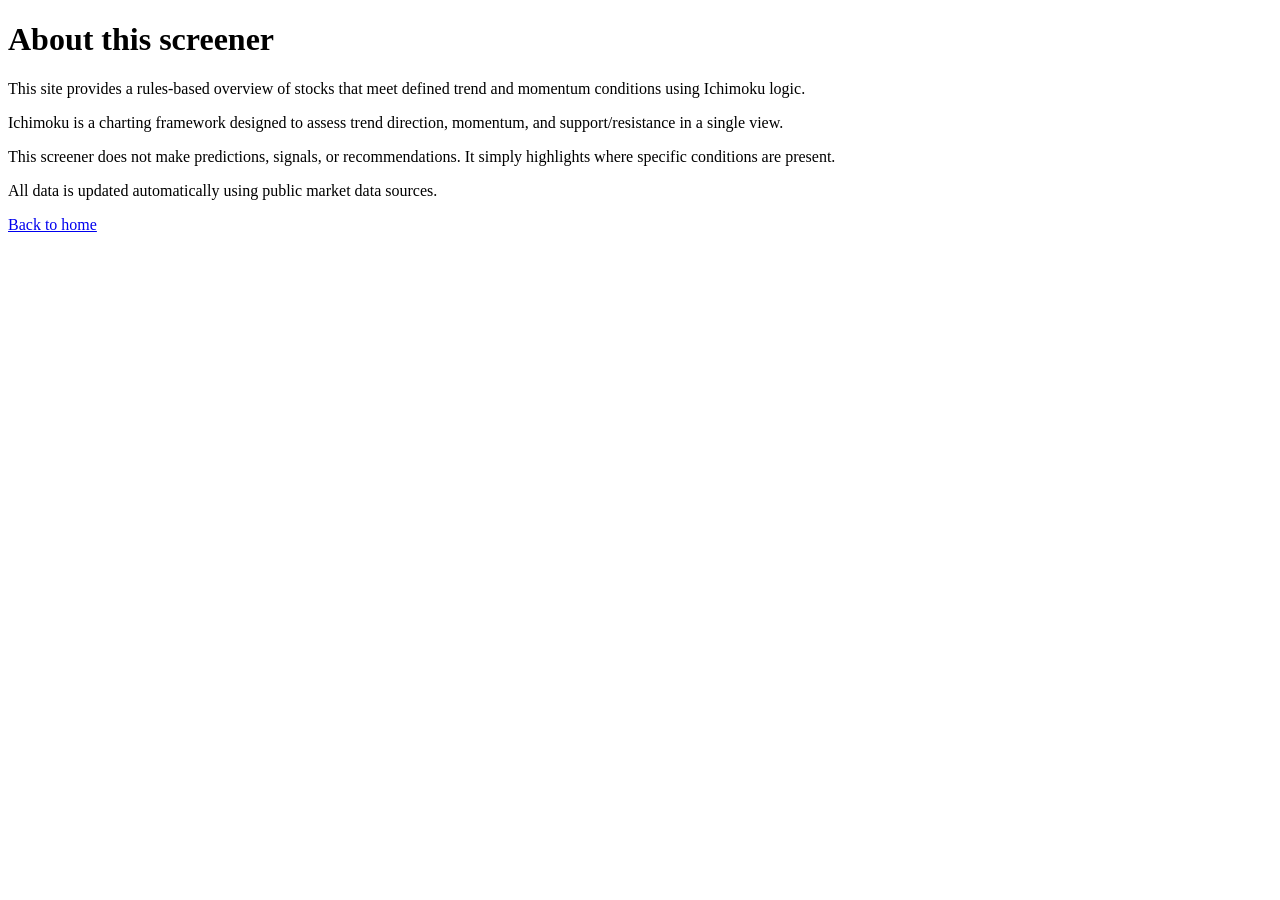
==== about.html @ 44883c1c "Add About page" ====
<!DOCTYPE html>
<html lang="en">
<head>
  <meta charset="UTF-8">
  <title>About – Ichimoku Trend Screener</title>
  <meta name="viewport" content="width=device-width, initial-scale=1">
</head>
<body>

<h1>About this screener</h1>

<p>
  This site provides a rules-based overview of stocks that meet
  defined trend and momentum conditions using Ichimoku logic.
</p>

<p>
  Ichimoku is a charting framework designed to assess trend direction,
  momentum, and support/resistance in a single view.
</p>

<p>
  This screener does not make predictions, signals, or recommendations.
  It simply highlights where specific conditions are present.
</p>

<p>
  All data is updated automatically using public market data sources.
</p>

<p>
  <a href="index.html">Back to home</a>
</p>

</body>
</html>
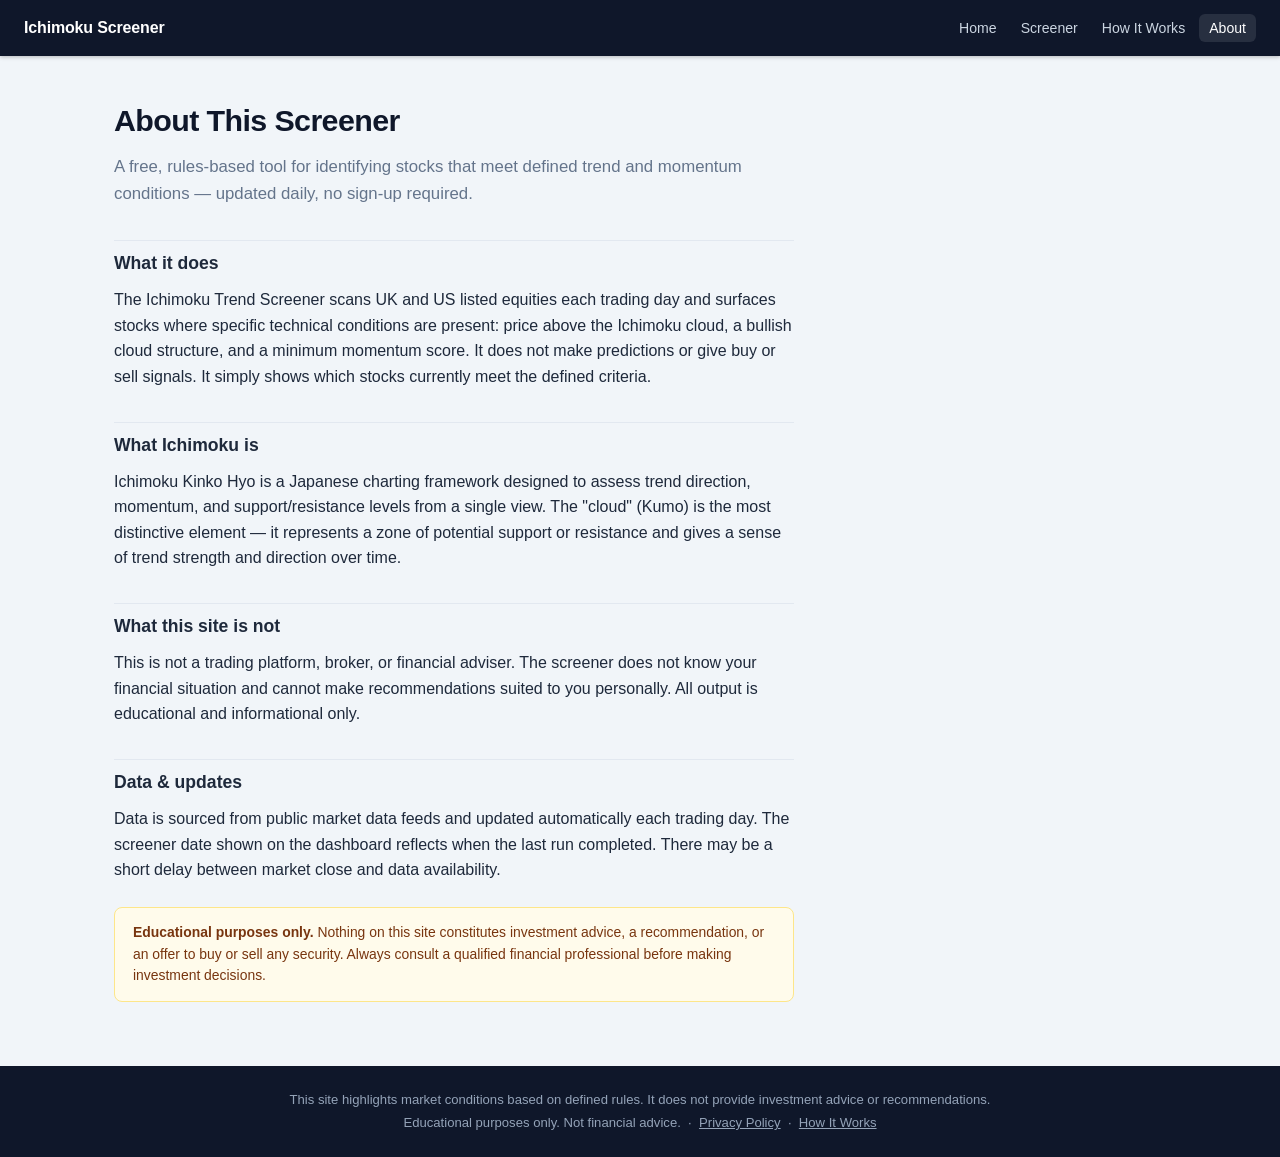
==== commit 5afd3975: "Full website redesign - layout, navigation, and pages added" ====
--- a/about.html
+++ b/about.html
@@ -4,33 +4,72 @@
   <meta charset="UTF-8">
   <title>About – Ichimoku Trend Screener</title>
   <meta name="viewport" content="width=device-width, initial-scale=1">
+  <meta name="description" content="About the Ichimoku Trend Screener — a rules-based daily screener for UK and US stocks using Ichimoku cloud logic and momentum filters.">
+  <meta name="robots" content="index, follow">
+  <link rel="stylesheet" href="style.css">
 </head>
 <body>
 
-<h1>About this screener</h1>
+<nav class="site-nav">
+  <a class="nav-brand" href="index.html">Ichimoku Screener</a>
+  <ul class="nav-links">
+    <li><a href="index.html">Home</a></li>
+    <li><a href="screener.html">Screener</a></li>
+    <li><a href="how-it-works.html">How It Works</a></li>
+    <li><a href="about.html" class="active">About</a></li>
+  </ul>
+</nav>
 
-<p>
-  This site provides a rules-based overview of stocks that meet
-  defined trend and momentum conditions using Ichimoku logic.
-</p>
+<div class="page">
+  <div class="prose">
+    <h1>About This Screener</h1>
+    <p class="lead">A free, rules-based tool for identifying stocks that meet defined trend and momentum conditions — updated daily, no sign-up required.</p>
 
-<p>
-  Ichimoku is a charting framework designed to assess trend direction,
-  momentum, and support/resistance in a single view.
-</p>
+    <h2>What it does</h2>
+    <p>
+      The Ichimoku Trend Screener scans UK and US listed equities each trading day and
+      surfaces stocks where specific technical conditions are present: price above the
+      Ichimoku cloud, a bullish cloud structure, and a minimum momentum score. It does
+      not make predictions or give buy or sell signals. It simply shows which stocks
+      currently meet the defined criteria.
+    </p>
 
-<p>
-  This screener does not make predictions, signals, or recommendations.
-  It simply highlights where specific conditions are present.
-</p>
+    <h2>What Ichimoku is</h2>
+    <p>
+      Ichimoku Kinko Hyo is a Japanese charting framework designed to assess trend direction,
+      momentum, and support/resistance levels from a single view. The "cloud" (Kumo) is the
+      most distinctive element — it represents a zone of potential support or resistance and
+      gives a sense of trend strength and direction over time.
+    </p>
 
-<p>
-  All data is updated automatically using public market data sources.
-</p>
+    <h2>What this site is not</h2>
+    <p>
+      This is not a trading platform, broker, or financial adviser. The screener does not
+      know your financial situation and cannot make recommendations suited to you personally.
+      All output is educational and informational only.
+    </p>
 
-<p>
-  <a href="index.html">Back to home</a>
-</p>
+    <h2>Data &amp; updates</h2>
+    <p>
+      Data is sourced from public market data feeds and updated automatically each trading
+      day. The screener date shown on the dashboard reflects when the last run completed.
+      There may be a short delay between market close and data availability.
+    </p>
+
+    <div class="disclaimer">
+      <strong>Educational purposes only.</strong> Nothing on this site constitutes investment
+      advice, a recommendation, or an offer to buy or sell any security. Always consult a
+      qualified financial professional before making investment decisions.
+    </div>
+  </div>
+</div>
+
+<footer class="site-footer">
+  This site highlights market conditions based on defined rules. It does not provide investment advice or recommendations.<br>
+  Educational purposes only. Not financial advice. &nbsp;&middot;&nbsp;
+  <a href="privacy.html">Privacy Policy</a> &nbsp;&middot;&nbsp;
+  <a href="how-it-works.html">How It Works</a>
+</footer>
 
 </body>
 </html>
--- a/style.css
+++ b/style.css
@@ -0,0 +1,349 @@
+/* ─── Reset & Base ──────────────────────────────────────── */
+*, *::before, *::after { box-sizing: border-box; margin: 0; padding: 0; }
+
+:root {
+  --navy:    #0f172a;
+  --navy2:   #1e293b;
+  --accent:  #2563eb;
+  --accent-h:#1d4ed8;
+  --bg:      #f1f5f9;
+  --surface: #ffffff;
+  --border:  #e2e8f0;
+  --text:    #1e293b;
+  --muted:   #64748b;
+  --radius:  10px;
+  --shadow:  0 1px 3px rgba(0,0,0,.08);
+}
+
+body {
+  font-family: -apple-system, BlinkMacSystemFont, "Segoe UI", Roboto, Helvetica, Arial, sans-serif;
+  background: var(--bg);
+  color: var(--text);
+  line-height: 1.6;
+  min-height: 100vh;
+  display: flex;
+  flex-direction: column;
+}
+
+a { color: var(--accent); text-decoration: none; }
+a:hover { text-decoration: underline; }
+
+/* ─── Navigation ────────────────────────────────────────── */
+.site-nav {
+  background: var(--navy);
+  padding: 0 24px;
+  display: flex;
+  align-items: center;
+  justify-content: space-between;
+  height: 56px;
+  position: sticky;
+  top: 0;
+  z-index: 100;
+  box-shadow: 0 1px 4px rgba(0,0,0,.25);
+}
+
+.nav-brand {
+  color: #fff;
+  font-weight: 700;
+  font-size: 1rem;
+  letter-spacing: -.01em;
+  text-decoration: none;
+  white-space: nowrap;
+}
+.nav-brand:hover { text-decoration: none; color: #fff; }
+
+.nav-links {
+  display: flex;
+  gap: 4px;
+  list-style: none;
+}
+
+.nav-links a {
+  color: #cbd5e1;
+  font-size: 0.88rem;
+  padding: 6px 10px;
+  border-radius: 6px;
+  text-decoration: none;
+  transition: color .15s, background .15s;
+  white-space: nowrap;
+}
+.nav-links a:hover,
+.nav-links a.active { color: #fff; background: rgba(255,255,255,.1); }
+
+/* ─── Page wrapper ──────────────────────────────────────── */
+.page {
+  flex: 1;
+  max-width: 1100px;
+  margin: 0 auto;
+  padding: 40px 24px;
+  width: 100%;
+}
+
+/* ─── Footer ────────────────────────────────────────────── */
+.site-footer {
+  background: var(--navy);
+  color: #94a3b8;
+  font-size: 0.82rem;
+  text-align: center;
+  padding: 22px 24px;
+  line-height: 1.8;
+  margin-top: auto;
+}
+.site-footer a { color: #94a3b8; text-decoration: underline; }
+.site-footer a:hover { color: #fff; }
+
+/* ─── Hero (home page) ──────────────────────────────────── */
+.hero {
+  text-align: center;
+  padding: 60px 24px 48px;
+  background: var(--surface);
+  border-bottom: 1px solid var(--border);
+}
+.hero h1 {
+  font-size: clamp(1.8rem, 4vw, 2.8rem);
+  font-weight: 800;
+  color: var(--navy);
+  letter-spacing: -.02em;
+  line-height: 1.2;
+  margin-bottom: 16px;
+}
+.hero p {
+  max-width: 580px;
+  margin: 0 auto 28px;
+  color: var(--muted);
+  font-size: 1.05rem;
+}
+
+/* ─── Buttons ───────────────────────────────────────────── */
+.btn {
+  display: inline-block;
+  padding: 12px 28px;
+  border-radius: 8px;
+  font-size: 1rem;
+  font-weight: 600;
+  cursor: pointer;
+  border: none;
+  text-decoration: none;
+  transition: background .15s;
+}
+.btn-primary { background: var(--accent); color: #fff; }
+.btn-primary:hover { background: var(--accent-h); text-decoration: none; color: #fff; }
+.btn-outline {
+  background: transparent;
+  border: 1.5px solid var(--border);
+  color: var(--text);
+}
+.btn-outline:hover { border-color: #94a3b8; text-decoration: none; }
+
+/* ─── Feature cards ─────────────────────────────────────── */
+.card {
+  background: var(--surface);
+  border: 1px solid var(--border);
+  border-radius: var(--radius);
+  padding: 24px;
+  box-shadow: var(--shadow);
+}
+
+.card-grid {
+  display: grid;
+  grid-template-columns: repeat(auto-fit, minmax(220px, 1fr));
+  gap: 16px;
+  margin: 32px 0;
+}
+
+.card h3 { font-size: 0.95rem; font-weight: 700; margin-bottom: 8px; color: var(--navy2); }
+.card p  { font-size: 0.9rem; color: var(--muted); line-height: 1.55; }
+
+/* ─── Email signup form ─────────────────────────────────── */
+.email-form {
+  background: var(--surface);
+  border: 1px solid var(--border);
+  border-radius: var(--radius);
+  padding: 28px;
+  max-width: 460px;
+  margin: 32px auto;
+  box-shadow: var(--shadow);
+  text-align: center;
+}
+.email-form h2 { font-size: 1.05rem; font-weight: 700; margin-bottom: 6px; }
+.email-form p  { font-size: 0.88rem; color: var(--muted); margin-bottom: 16px; }
+.email-form input[type="email"] {
+  width: 100%;
+  padding: 10px 14px;
+  border: 1px solid var(--border);
+  border-radius: 8px;
+  font-size: 0.95rem;
+  margin-bottom: 10px;
+  outline: none;
+  color: var(--text);
+}
+.email-form input[type="email"]:focus { border-color: var(--accent); box-shadow: 0 0 0 3px rgba(37,99,235,.1); }
+.email-form input[type="submit"] {
+  width: 100%;
+  padding: 11px;
+  background: var(--accent);
+  color: #fff;
+  border: none;
+  border-radius: 8px;
+  font-size: 0.95rem;
+  font-weight: 600;
+  cursor: pointer;
+  transition: background .15s;
+}
+.email-form input[type="submit"]:hover { background: var(--accent-h); }
+.email-form .bd-credit { font-size: 0.78rem; color: var(--muted); margin-top: 10px; }
+.email-form .bd-credit a { color: var(--muted); text-decoration: underline; }
+
+/* ─── Disclaimer banner ─────────────────────────────────── */
+.disclaimer {
+  background: #fffbeb;
+  border: 1px solid #fde68a;
+  border-radius: 8px;
+  padding: 14px 18px;
+  font-size: 0.87rem;
+  color: #78350f;
+  margin: 24px 0;
+  line-height: 1.55;
+}
+
+/* ─── Screener page ─────────────────────────────────────── */
+.screener-header {
+  display: flex;
+  align-items: flex-start;
+  justify-content: space-between;
+  flex-wrap: wrap;
+  gap: 12px;
+  margin-bottom: 20px;
+}
+.screener-header h1 {
+  font-size: 1.6rem;
+  font-weight: 800;
+  letter-spacing: -.02em;
+  color: var(--navy);
+}
+.screener-meta { color: var(--muted); font-size: 0.88rem; margin-top: 2px; }
+
+.controls {
+  display: flex;
+  gap: 8px;
+  flex-wrap: wrap;
+  margin-bottom: 16px;
+  align-items: center;
+}
+.controls input,
+.controls select {
+  padding: 8px 12px;
+  border: 1px solid var(--border);
+  border-radius: 8px;
+  font-size: 0.9rem;
+  background: var(--surface);
+  color: var(--text);
+  outline: none;
+}
+.controls input:focus,
+.controls select:focus { border-color: var(--accent); box-shadow: 0 0 0 3px rgba(37,99,235,.1); }
+
+.chip {
+  border: 1px solid var(--border);
+  background: var(--surface);
+  border-radius: 999px;
+  padding: 6px 14px;
+  font-size: 0.86rem;
+  cursor: pointer;
+  color: var(--muted);
+  transition: all .15s;
+}
+.chip.active {
+  border-color: var(--accent);
+  color: var(--accent);
+  background: #eff6ff;
+  font-weight: 600;
+}
+.chip:hover { border-color: #94a3b8; color: var(--text); }
+
+/* Table wrapper handles border-radius since border-collapse:collapse strips it */
+.table-wrap {
+  border-radius: var(--radius);
+  overflow: hidden;
+  border: 1px solid var(--border);
+  box-shadow: var(--shadow);
+}
+
+.data-table {
+  width: 100%;
+  border-collapse: collapse;
+  background: var(--surface);
+  font-size: 0.9rem;
+}
+.data-table th,
+.data-table td {
+  padding: 10px 14px;
+  border-bottom: 1px solid var(--border);
+  text-align: left;
+}
+.data-table th {
+  background: #f8fafc;
+  font-size: 0.78rem;
+  font-weight: 700;
+  text-transform: uppercase;
+  letter-spacing: .05em;
+  cursor: pointer;
+  user-select: none;
+  color: var(--muted);
+}
+.data-table th:hover { color: var(--text); }
+.data-table tbody tr:last-child td { border-bottom: 0; }
+.data-table tbody tr:hover td { background: #f8fafc; }
+.data-table .right { text-align: right; }
+.data-table td a { color: var(--accent); font-weight: 600; }
+.data-table td a:hover { text-decoration: underline; }
+
+/* ─── Stock page ────────────────────────────────────────── */
+.stock-title {
+  font-size: 1.8rem;
+  font-weight: 800;
+  letter-spacing: -.02em;
+  color: var(--navy);
+  margin: 8px 0 4px;
+}
+.stock-meta { color: var(--muted); font-size: 0.9rem; margin-bottom: 20px; }
+
+/* ─── Prose pages (About, How It Works, Privacy) ────────── */
+.prose { max-width: 680px; }
+.prose h1 {
+  font-size: 1.9rem;
+  font-weight: 800;
+  letter-spacing: -.02em;
+  color: var(--navy);
+  margin-bottom: 8px;
+}
+.prose h2 {
+  font-size: 1.1rem;
+  font-weight: 700;
+  margin: 32px 0 10px;
+  color: var(--navy2);
+  padding-top: 8px;
+  border-top: 1px solid var(--border);
+}
+.prose p  { margin-bottom: 14px; }
+.prose ul { margin: 0 0 14px 20px; }
+.prose ul li { margin-bottom: 6px; font-size: 0.95rem; }
+.prose .lead { font-size: 1.05rem; color: var(--muted); margin-bottom: 24px; line-height: 1.65; }
+
+/* ─── Responsive ────────────────────────────────────────── */
+@media (max-width: 640px) {
+  .site-nav {
+    height: auto;
+    padding: 12px 16px;
+    flex-wrap: wrap;
+    gap: 8px;
+  }
+  .nav-links { gap: 2px; }
+  .nav-links a { font-size: 0.8rem; padding: 5px 7px; }
+  .page { padding: 24px 16px; }
+  .hero { padding: 36px 16px 32px; }
+  .screener-header { flex-direction: column; }
+  .data-table { font-size: 0.82rem; }
+  .data-table th, .data-table td { padding: 8px 10px; }
+  .card-grid { grid-template-columns: 1fr; }
+}
